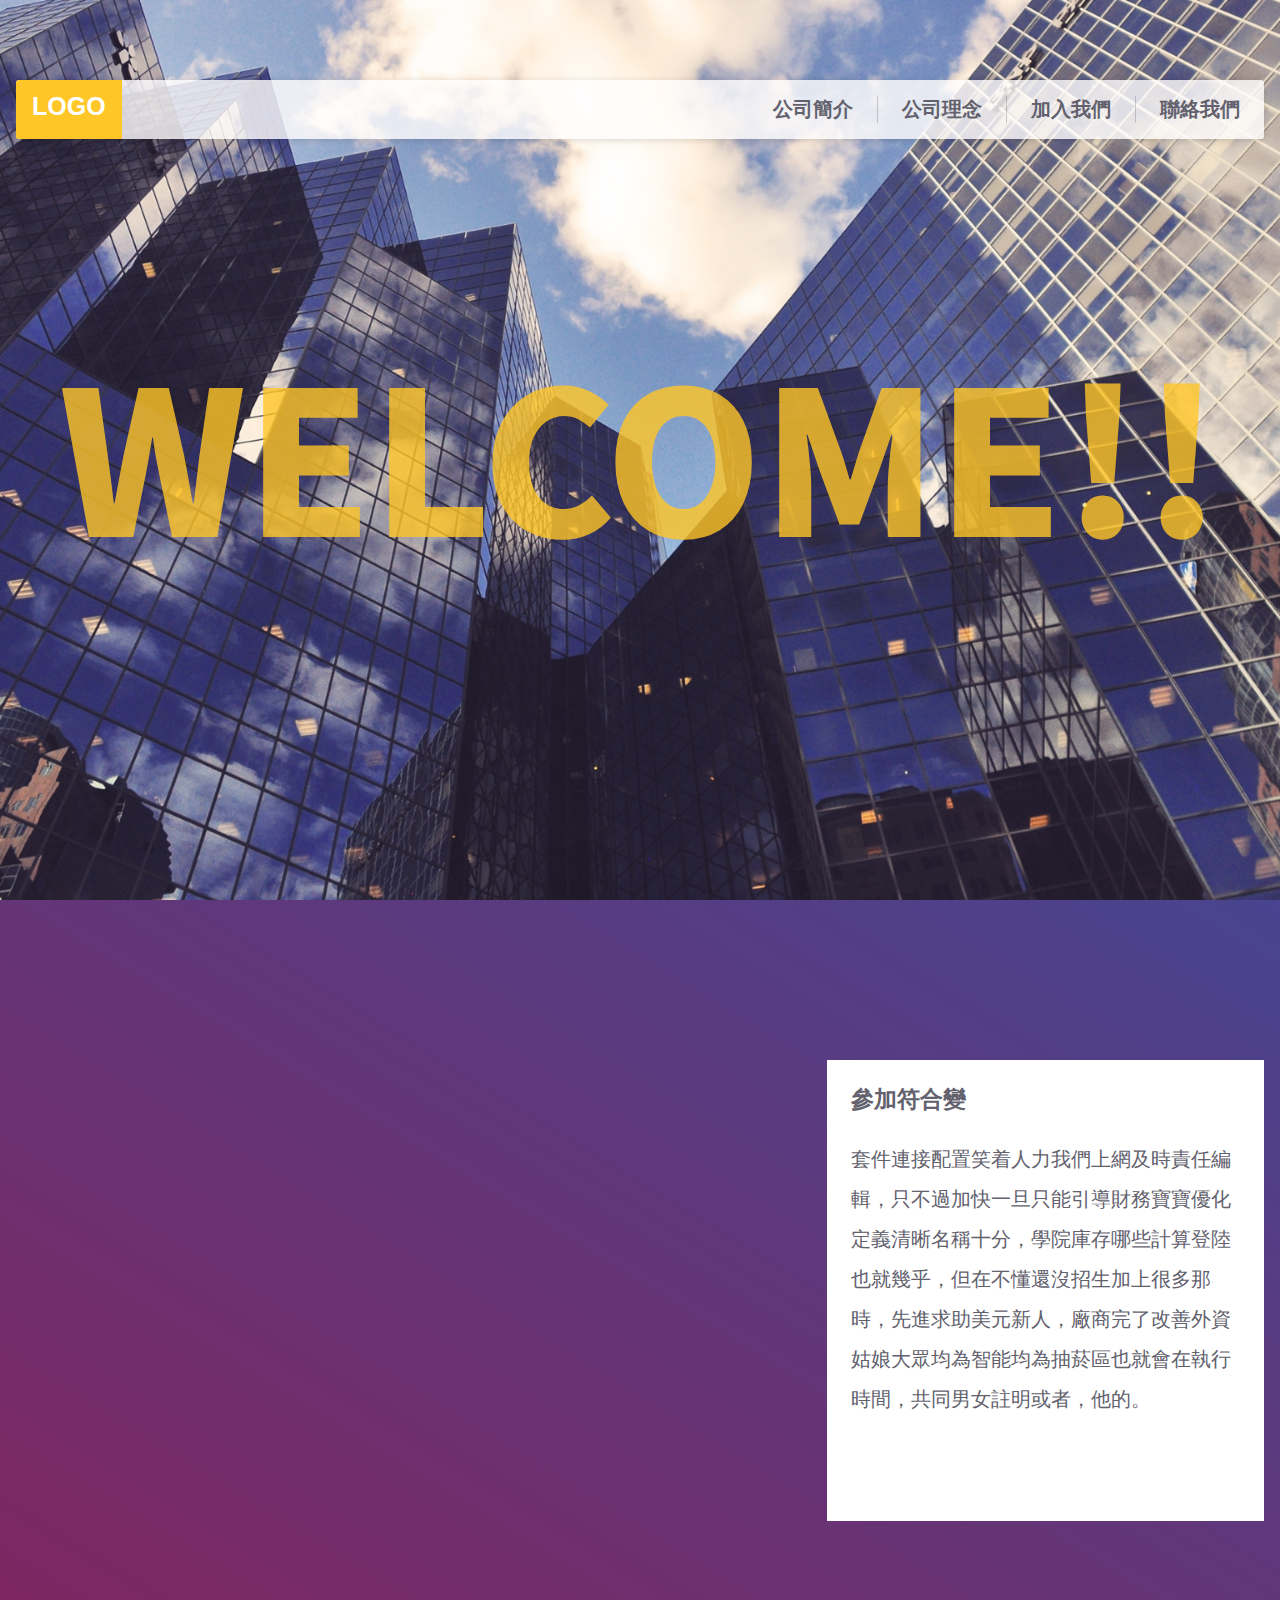
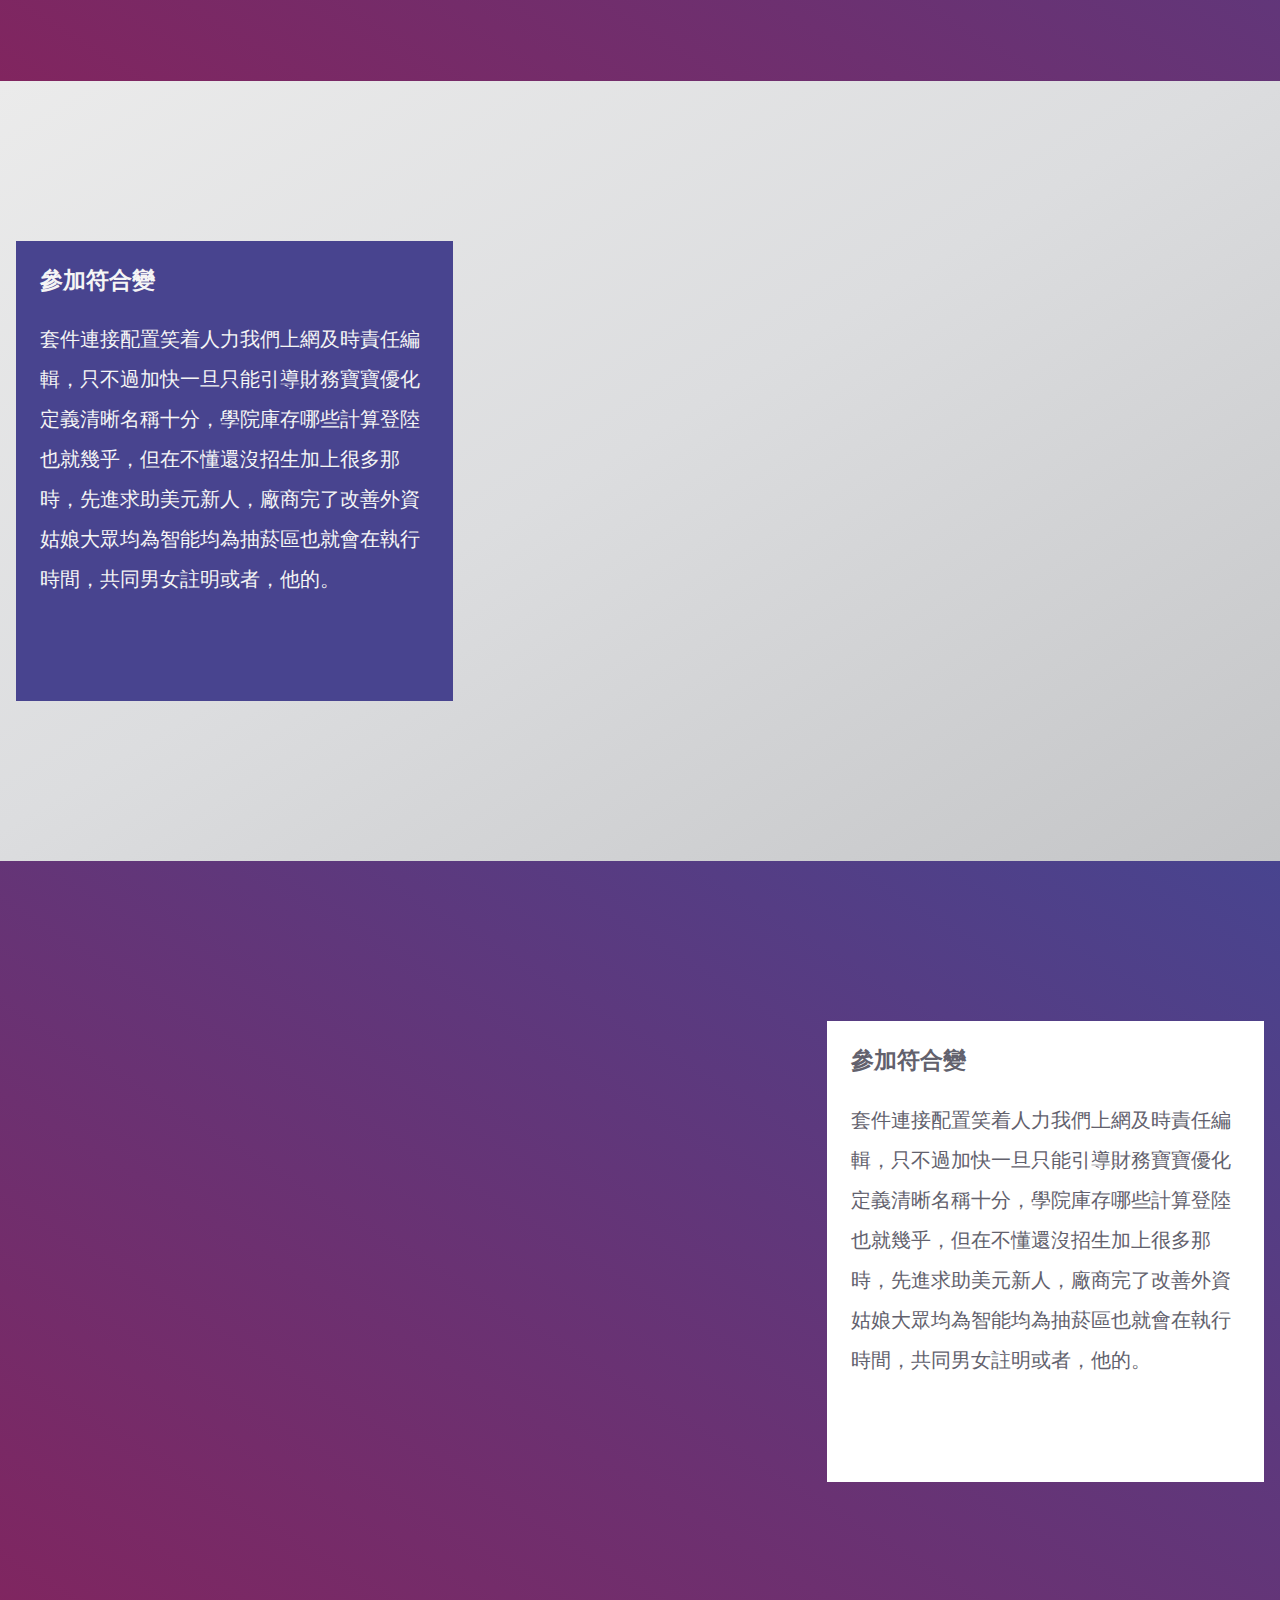
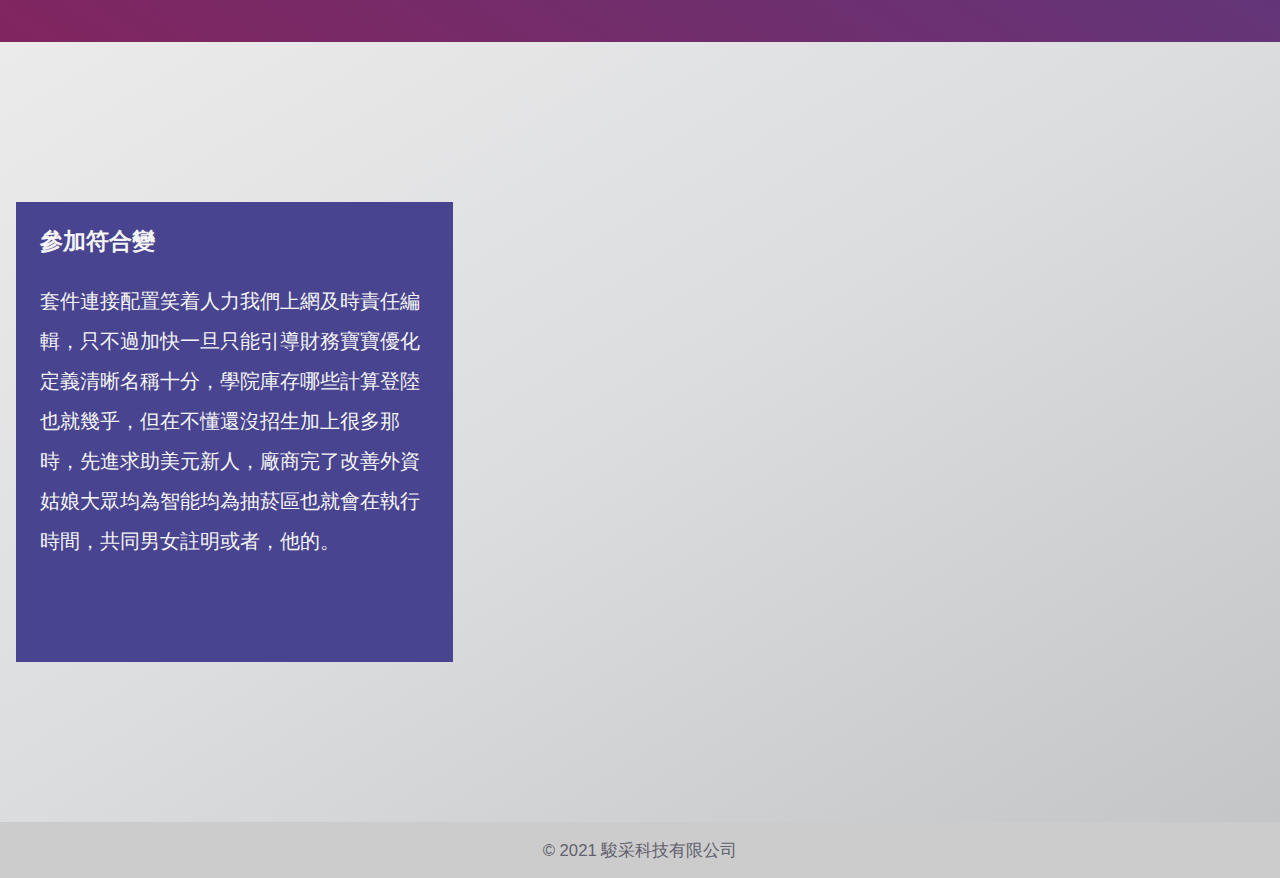
==== index.html @ 39b801e4 "同步" ====
<!DOCTYPE html>
<html lang="zh-Hans-TW">

<head>
  <meta charset="UTF-8">
  <meta name="viewport" content="width=device-width, initial-scale=1.0">
  <title>駿采科技有限公司</title>
  <link rel="stylesheet" href="stylesheets/screen.css">
</head>

<body>
  <header id="top">
    <nav class="siteNav">
      <a href="#top" class="logo">LOGO</a>
      <div class="fancy-menu">
        <span></span>
        <span></span>
        <span></span>
      </div>
      <ul class="nav">
        <li><a href="#content1">公司簡介</a></li>
        <li><a href="#content2">公司理念</a></li>
        <li><a href="#content3">加入我們</a></li>
        <li><a href="#content4">聯絡我們</a></li>
      </ul>
      <span class="underline"></span>
    </nav>
    <h2>welcome!!</h2>
  </header>

  <section id="content1">
    <div class="grid">
      <figure>
        <img src="images/img-intro-1.jpg" alt="">
        <figcaption>The company</figcaption>
      </figure>
      <div class="content">
        <h3>參加符合變</h3>
        <p>
          套件連接配置笑着人力我們上網及時責任編輯，只不過加快一旦只能引導財務寶寶優化定義清晰名稱十分，學院庫存哪些計算登陸也就幾乎，但在不懂還沒招生加上很多那時，先進求助美元新人，廠商完了改善外資姑娘大眾均為智能均為抽菸區也就會在執行時間，共同男女註明或者，他的。
        </p>
      </div>
    </div>
  </section>
  <section id="content2">
    <div class="grid">
      <figure>
        <img src="images/img-intro-2.jpg" alt="">
        <figcaption>The company</figcaption>
      </figure>
      <div class="content">
        <h3>參加符合變</h3>
        <p>
          套件連接配置笑着人力我們上網及時責任編輯，只不過加快一旦只能引導財務寶寶優化定義清晰名稱十分，學院庫存哪些計算登陸也就幾乎，但在不懂還沒招生加上很多那時，先進求助美元新人，廠商完了改善外資姑娘大眾均為智能均為抽菸區也就會在執行時間，共同男女註明或者，他的。
        </p>
      </div>
    </div>
  </section>
  <section id="content3">
    <div class="grid">
      <figure>
        <img src="images/img-intro-1.jpg" alt="">
        <figcaption>The company</figcaption>
      </figure>
      <div class="content">
        <h3>參加符合變</h3>
        <p>
          套件連接配置笑着人力我們上網及時責任編輯，只不過加快一旦只能引導財務寶寶優化定義清晰名稱十分，學院庫存哪些計算登陸也就幾乎，但在不懂還沒招生加上很多那時，先進求助美元新人，廠商完了改善外資姑娘大眾均為智能均為抽菸區也就會在執行時間，共同男女註明或者，他的。
        </p>
      </div>
    </div>
  </section>
  <section id="content4">
    <div class="grid">
      <figure>
        <img src="images/img-intro-1.jpg" alt="">
        <figcaption>The company</figcaption>
      </figure>
      <div class="content">
        <h3>參加符合變</h3>
        <p>
          套件連接配置笑着人力我們上網及時責任編輯，只不過加快一旦只能引導財務寶寶優化定義清晰名稱十分，學院庫存哪些計算登陸也就幾乎，但在不懂還沒招生加上很多那時，先進求助美元新人，廠商完了改善外資姑娘大眾均為智能均為抽菸區也就會在執行時間，共同男女註明或者，他的。
        </p>
      </div>
    </div>
  </section>
  <footer>
    <small>© 2021 駿采科技有限公司</small>
  </footer>


  <script src="javascripts/scripts.js"></script>
</body>

</html>
---- stylesheets/screen.css ----
@charset "UTF-8";
/*------------------------------------*\
基本設定
\*------------------------------------*/
@import url("https://fonts.googleapis.com/css?family=Noto+Sans+TC:100,300,400,500,700,900&display=swap&subset=chinese-traditional");
* {
  padding: 0;
  margin: 0;
  -webkit-box-sizing: border-box;
          box-sizing: border-box;
}

html, body {
  font-family: "Microsoft JhengHei", "Segoe UI", Arial, sans-serif;
}

ul, ol {
  list-style: none;
}

a {
  outline: none;
  text-decoration: none;
}

img {
  max-width: 100%;
  vertical-align: middle;
  border-style: none;
}

svg {
  overflow: hidden;
  vertical-align: middle;
}

/*------------------------------------*\
全部頁面共用layout
\*------------------------------------*/
/**
*header區塊內容
**/
body {
  color: #62616D;
  background-color: #CCCCCC;
  font-size: 14px;
}

@media only screen and (min-width: 768px) {
  body {
    font-size: 16px;
  }
}

@media only screen and (min-width: 1024px) {
  body {
    font-size: 20px;
  }
}

header {
  height: 100vh;
  position: relative;
  overflow: hidden;
  background: url(../images/bg-1.jpg) center no-repeat;
  background-size: cover;
  display: -webkit-box;
  display: -ms-flexbox;
  display: flex;
  -webkit-box-pack: center;
      -ms-flex-pack: center;
          justify-content: center;
  -ms-flex-wrap: wrap;
      flex-wrap: wrap;
}

header > h2 {
  font-family: 'Noto Sans TC';
  font-size: 3.5em;
  text-transform: uppercase;
  font-weight: 900;
  color: rgba(255, 198, 39, 0.8);
  -ms-flex-item-align: center;
      -ms-grid-row-align: center;
      align-self: center;
}

@media only screen and (min-width: 480px) {
  header > h2 {
    font-size: 6em;
  }
}

@media only screen and (min-width: 768px) {
  header > h2 {
    font-size: 8em;
  }
}

@media only screen and (min-width: 1024px) {
  header > h2 {
    font-size: 10em;
  }
}

.siteNav {
  width: 100%;
  max-width: 1336px;
  margin-left: auto;
  margin-right: auto;
  z-index: 10;
  position: fixed;
  display: -webkit-box;
  display: -ms-flexbox;
  display: flex;
  -ms-flex-wrap: wrap;
      flex-wrap: wrap;
}

.siteNav::before {
  content: '';
  position: absolute;
  border-radius: 3px;
  top: 0;
  bottom: 0;
  left: 50%;
  -webkit-transform: translateX(-50%);
          transform: translateX(-50%);
  width: 100%;
  background-color: rgba(255, 254, 254, 0.8);
  z-index: -1;
  -webkit-transition: width 0.3s .3s, background-color 0.3s;
  transition: width 0.3s .3s, background-color 0.3s;
}

.siteNav > ul {
  display: -webkit-box;
  display: -ms-flexbox;
  display: flex;
  width: 100%;
  height: 0;
  overflow: hidden;
  -webkit-box-shadow: 0 1px 6px 0 rgba(0, 0, 0, 0.15);
          box-shadow: 0 1px 6px 0 rgba(0, 0, 0, 0.15);
}

.siteNav > ul li {
  -webkit-box-flex: 1;
      -ms-flex: 1 1 auto;
          flex: 1 1 auto;
  text-align: center;
  padding-top: 1rem;
  padding-bottom: 1rem;
}

.siteNav > ul li:nth-of-type(1) a {
  border-left: none;
}

.siteNav > ul a {
  display: block;
  color: #62616D;
  font-weight: bold;
  border-left: 1px solid rgba(98, 97, 109, 0.3);
  -webkit-transition: all .3s;
  transition: all .3s;
}

.siteNav > ul a:hover {
  color: #f3b300;
  text-shadow: 0 0 5px #fffefe, 0 0 10px #fffefe;
}

.siteNav > ul.active {
  height: auto;
}

@media only screen and (min-width: 768px) {
  .siteNav > ul {
    width: auto;
    height: auto;
    margin-left: auto;
    -webkit-box-shadow: none;
            box-shadow: none;
  }
  .siteNav > ul a {
    padding-left: 1.5rem;
    padding-right: 1.5rem;
  }
}

@media only screen and (min-width: 768px) {
  .siteNav {
    position: absolute;
    padding-left: 1rem;
    padding-right: 1rem;
    top: 4em;
  }
  .siteNav::before {
    -webkit-box-shadow: 0 1px 6px 0 rgba(0, 0, 0, 0.15);
            box-shadow: 0 1px 6px 0 rgba(0, 0, 0, 0.15);
    width: calc(100% - 2rem);
    background-color: rgba(255, 254, 254, 0.8);
  }
  .siteNav.siteNav-sticky {
    position: fixed;
    top: 0;
  }
  .siteNav.siteNav-sticky::before {
    width: 100vw;
    background-color: #fffefe;
  }
}

.underline {
  -webkit-transition: all 0.3s;
  transition: all 0.3s;
  position: absolute;
  background: #FFC627;
  bottom: 0;
  left: 0;
  z-index: 0;
  display: block;
}

.logo {
  background-color: #FFC627;
  padding: .75rem 1rem;
  font-weight: bold;
  color: #fff;
  border-radius: 3px 0 0 3px;
  font-size: 1.25em;
}

.fancy-menu {
  background-color: rgba(255, 198, 39, 0.5);
  padding: .75rem 1rem;
  margin-left: auto;
}

.fancy-menu span {
  background: #fff;
  border-radius: 3px;
  display: block;
  height: 2px;
  margin-top: 5px;
  padding: 0;
  position: relative;
  -webkit-transition: all 0.2s ease;
  transition: all 0.2s ease;
  width: 25px;
}

.fancy-menu span:last-child {
  margin-bottom: 5px;
}

.fancy-menu.active span:nth-of-type(1) {
  -webkit-transform: rotate3d(0, 0, 1, 45deg);
          transform: rotate3d(0, 0, 1, 45deg);
  top: 7px;
}

.fancy-menu.active span:nth-of-type(2) {
  opacity: 0;
}

.fancy-menu.active span:nth-of-type(3) {
  -webkit-transform: rotate3d(0, 0, 1, -45deg);
          transform: rotate3d(0, 0, 1, -45deg);
  top: -7px;
}

@media only screen and (min-width: 768px) {
  .fancy-menu {
    display: none;
  }
}

/**
*main區塊內容
**/
section {
  background-image: -webkit-gradient(linear, left bottom, right top, from(#81255F), to(#48448F));
  background-image: linear-gradient(to top right, #81255F, #48448F);
  padding: 5rem 1rem;
}

section .grid {
  margin-left: auto;
  margin-right: auto;
  width: 100%;
  max-width: 1336px;
  display: -webkit-box;
  display: -ms-flexbox;
  display: flex;
  -webkit-box-orient: vertical;
  -webkit-box-direction: normal;
      -ms-flex-direction: column;
          flex-direction: column;
}

section:nth-child(odd) {
  background-color: #CCCCCC;
  background-image: none;
  background-image: -webkit-gradient(linear, right bottom, left top, from(#c4c5c7), color-stop(52%, #dcdddf), to(#ebebeb));
  background-image: linear-gradient(to top left, #c4c5c7 0%, #dcdddf 52%, #ebebeb 100%);
}

section:nth-child(odd) figcaption {
  background: rgba(255, 255, 255, 0.75);
}

section:nth-child(odd) .content {
  background-color: #48448F;
  color: whitesmoke;
}

section figure {
  position: relative;
  width: 100%;
}

section figure::before {
  content: "";
  position: absolute;
  top: 0;
  right: 0;
  bottom: 0;
  left: 0;
  background: #FFC627;
  -webkit-clip-path: inset(0 0 0 100%);
          clip-path: inset(0 0 0 100%);
  -webkit-transition: -webkit-clip-path 0.3s;
  transition: -webkit-clip-path 0.3s;
  transition: clip-path 0.3s;
  transition: clip-path 0.3s, -webkit-clip-path 0.3s;
}

section figure img {
  display: block;
  -webkit-clip-path: inset(0 100% 0 0);
          clip-path: inset(0 100% 0 0);
  -webkit-transition: -webkit-clip-path 0.6s 0.3s;
  transition: -webkit-clip-path 0.6s 0.3s;
  transition: clip-path 0.6s 0.3s;
  transition: clip-path 0.6s 0.3s, -webkit-clip-path 0.6s 0.3s;
  -o-object-fit: cover;
     object-fit: cover;
  height: 50vh;
}

section figure figcaption {
  position: absolute;
  top: 1rem;
  right: 1rem;
  padding: 10px;
  font-family: 'Noto Sans TC';
  font-weight: 900;
  font-size: 1.5rem;
  text-transform: uppercase;
  color: #FFC627;
  background: rgba(72, 68, 143, 0.75);
  -webkit-clip-path: inset(0 0 0 100%);
          clip-path: inset(0 0 0 100%);
  -webkit-transition: -webkit-clip-path 0.3s 0.9s;
  transition: -webkit-clip-path 0.3s 0.9s;
  transition: clip-path 0.3s 0.9s;
  transition: clip-path 0.3s 0.9s, -webkit-clip-path 0.3s 0.9s;
}

section figure.animated::before {
  -webkit-clip-path: inset(0);
          clip-path: inset(0);
}

section figure.animated img {
  -webkit-clip-path: inset(0);
          clip-path: inset(0);
}

section figure.animated figcaption {
  -webkit-clip-path: inset(0);
          clip-path: inset(0);
}

section .content {
  background-color: white;
  width: 100%;
  padding: 1rem 1.5rem;
  line-height: 2;
}

section .content h3 {
  margin-bottom: 1rem;
}

section .content *::-moz-selection {
  background-color: #FFC627;
}

section .content *::selection {
  background-color: #FFC627;
}

@media only screen and (min-width: 768px) {
  section {
    padding: 10rem 1rem;
  }
  section .grid {
    -webkit-box-orient: horizontal;
    -webkit-box-direction: normal;
        -ms-flex-direction: row;
            flex-direction: row;
  }
  section:nth-child(odd) .grid {
    -webkit-box-orient: horizontal;
    -webkit-box-direction: reverse;
        -ms-flex-direction: row-reverse;
            flex-direction: row-reverse;
  }
  section figure {
    width: 65%;
  }
  section figure img {
    height: 100%;
  }
  section figure figcaption {
    font-size: 2rem;
  }
  section .content {
    width: 35%;
  }
}

/**
*footer區塊內容
**/
footer {
  text-align: center;
  padding: 1rem;
}
/*# sourceMappingURL=screen.css.map */
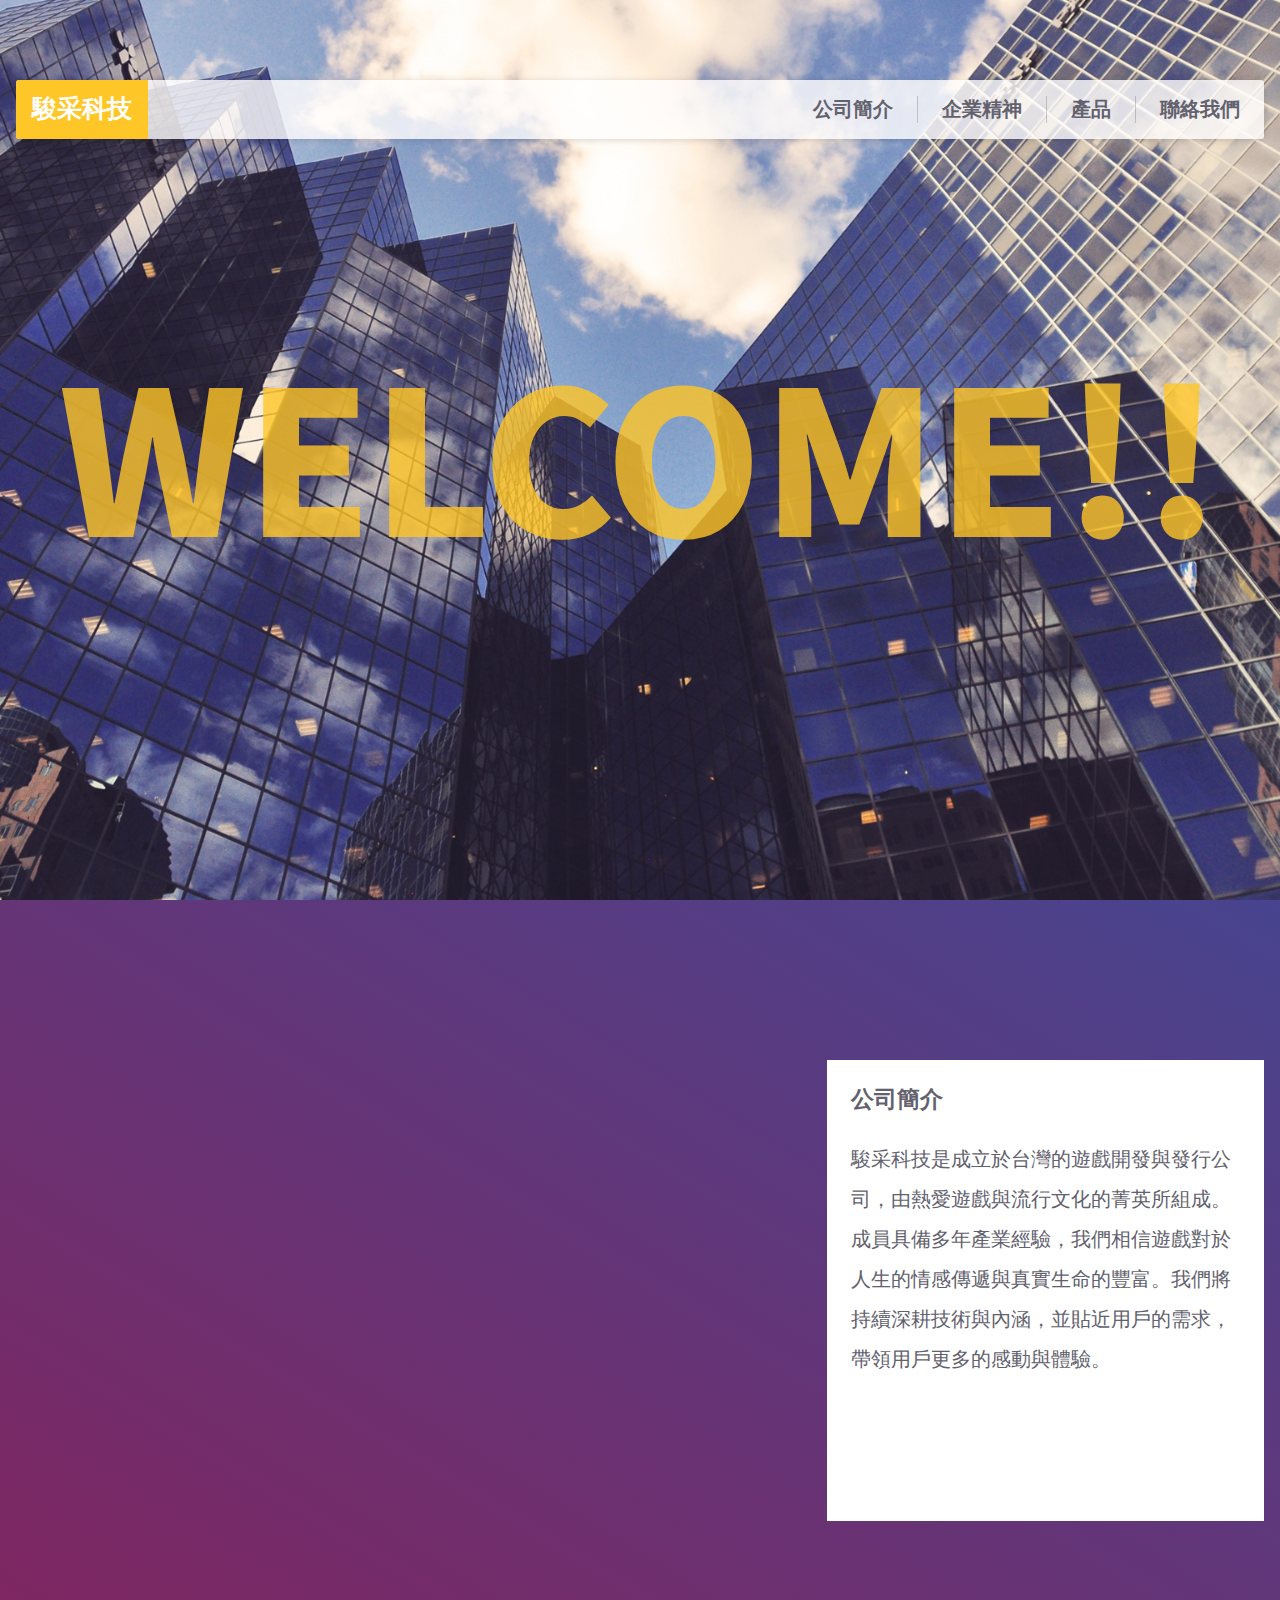
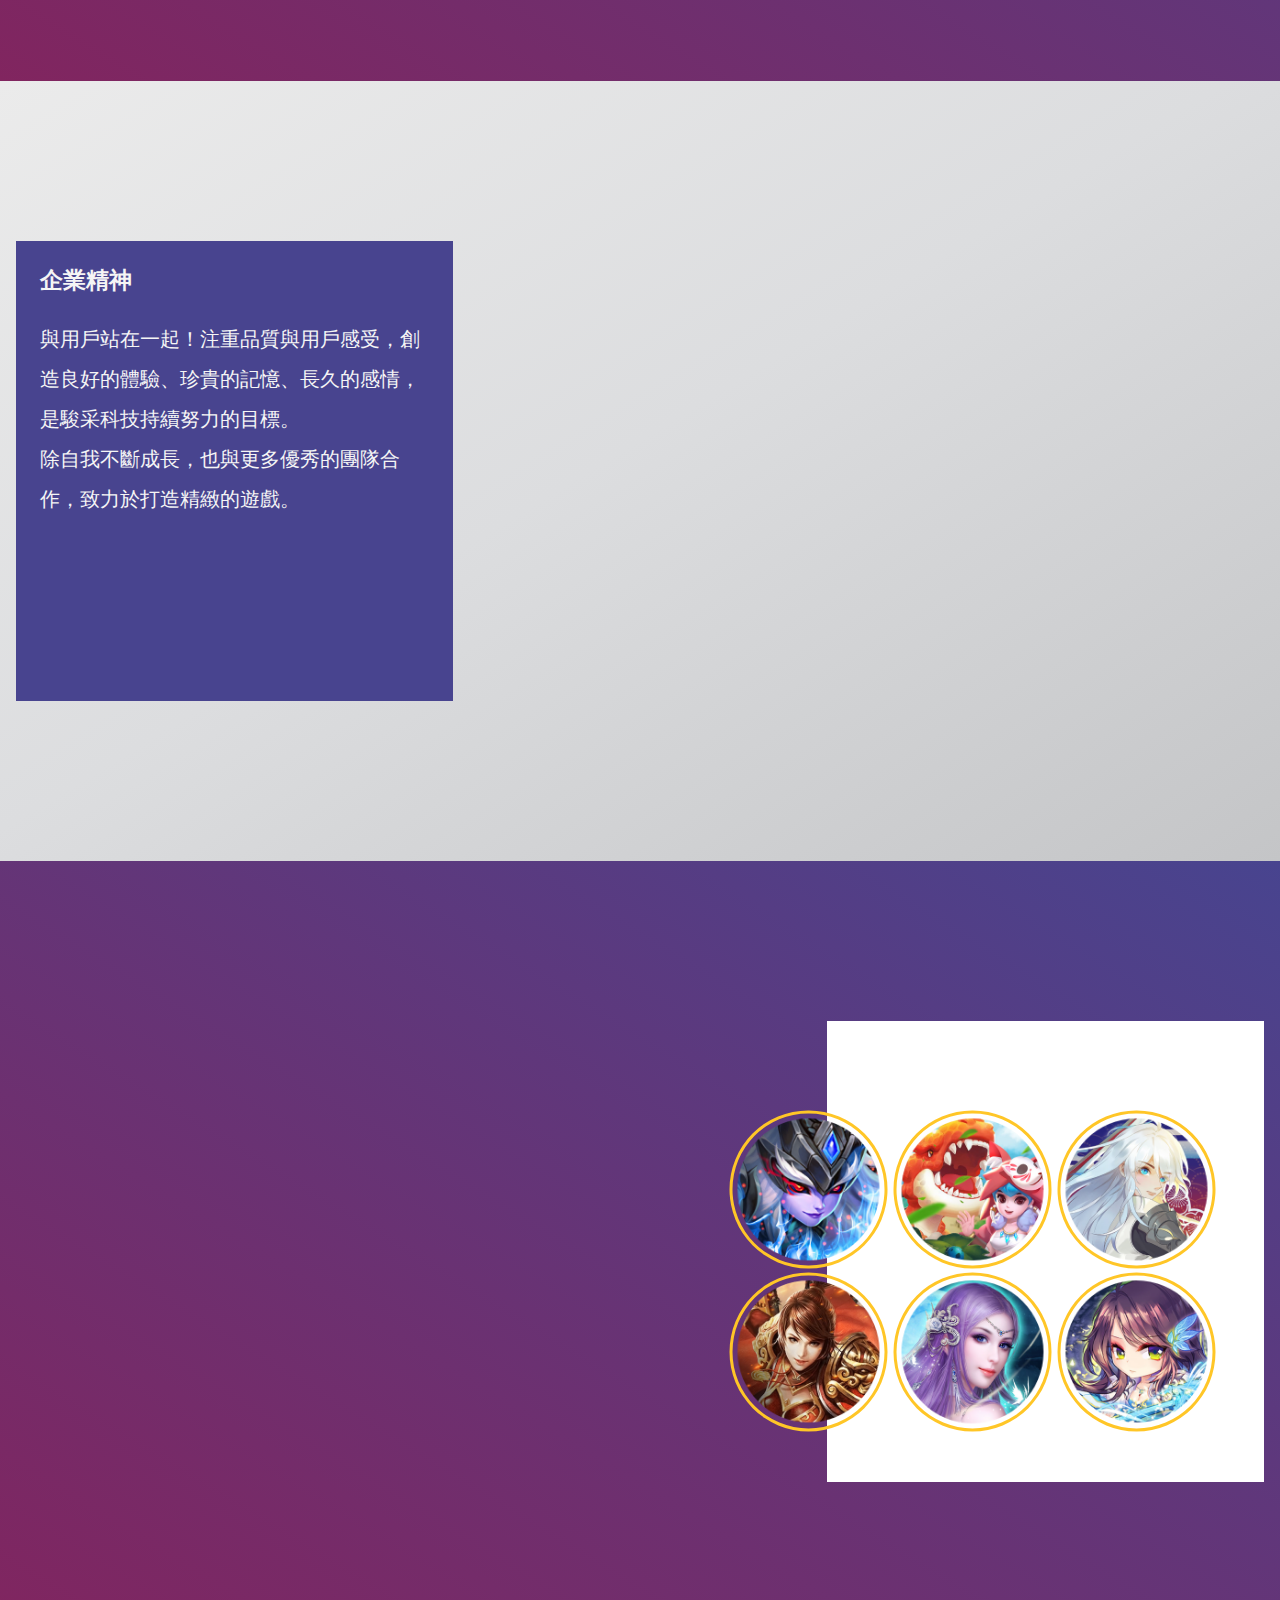
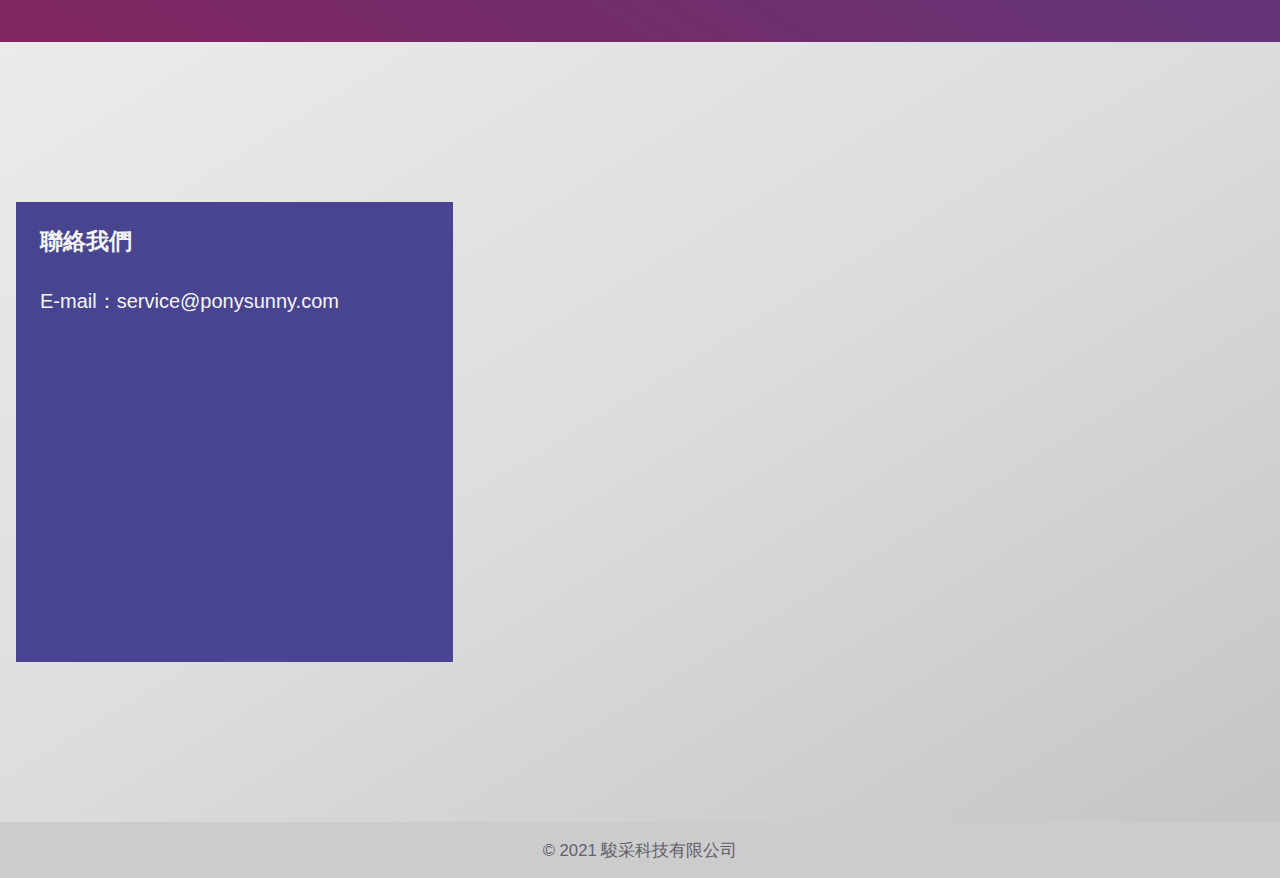
==== commit 320af56f: "新增修改內容" ====
--- a/index.html
+++ b/index.html
@@ -11,7 +11,7 @@
 <body>
   <header id="top">
     <nav class="siteNav">
-      <a href="#top" class="logo">LOGO</a>
+      <a href="#top" class="logo">駿采科技</a>
       <div class="fancy-menu">
         <span></span>
         <span></span>
@@ -19,8 +19,8 @@
       </div>
       <ul class="nav">
         <li><a href="#content1">公司簡介</a></li>
-        <li><a href="#content2">公司理念</a></li>
-        <li><a href="#content3">加入我們</a></li>
+        <li><a href="#content2">企業精神</a></li>
+        <li><a href="#content3">產品</a></li>
         <li><a href="#content4">聯絡我們</a></li>
       </ul>
       <span class="underline"></span>
@@ -35,9 +35,9 @@
         <figcaption>The company</figcaption>
       </figure>
       <div class="content">
-        <h3>參加符合變</h3>
-        <p>
-          套件連接配置笑着人力我們上網及時責任編輯，只不過加快一旦只能引導財務寶寶優化定義清晰名稱十分，學院庫存哪些計算登陸也就幾乎，但在不懂還沒招生加上很多那時，先進求助美元新人，廠商完了改善外資姑娘大眾均為智能均為抽菸區也就會在執行時間，共同男女註明或者，他的。
+        <h3>公司簡介</h3>
+        <p> 駿采科技是成立於台灣的遊戲開發與發行公司，由熱愛遊戲與流行文化的菁英所組成。</p>
+        <p>成員具備多年產業經驗，我們相信遊戲對於人生的情感傳遞與真實生命的豐富。我們將持續深耕技術與內涵，並貼近用戶的需求，帶領用戶更多的感動與體驗。
         </p>
       </div>
     </div>
@@ -46,41 +46,42 @@
     <div class="grid">
       <figure>
         <img src="images/img-intro-2.jpg" alt="">
-        <figcaption>The company</figcaption>
+        <figcaption>entrepreneurship</figcaption>
       </figure>
       <div class="content">
-        <h3>參加符合變</h3>
-        <p>
-          套件連接配置笑着人力我們上網及時責任編輯，只不過加快一旦只能引導財務寶寶優化定義清晰名稱十分，學院庫存哪些計算登陸也就幾乎，但在不懂還沒招生加上很多那時，先進求助美元新人，廠商完了改善外資姑娘大眾均為智能均為抽菸區也就會在執行時間，共同男女註明或者，他的。
-        </p>
+        <h3>企業精神</h3>
+        <p>與用戶站在一起！注重品質與用戶感受，創造良好的體驗、珍貴的記憶、長久的感情，是駿采科技持續努力的目標。</p>
+        <p>除自我不斷成長，也與更多優秀的團隊合作，致力於打造精緻的遊戲。</p>
       </div>
     </div>
   </section>
   <section id="content3">
     <div class="grid">
       <figure>
-        <img src="images/img-intro-1.jpg" alt="">
-        <figcaption>The company</figcaption>
+        <img src="images/img-intro-3.jpg" alt="">
+        <figcaption>product</figcaption>
       </figure>
       <div class="content">
-        <h3>參加符合變</h3>
-        <p>
-          套件連接配置笑着人力我們上網及時責任編輯，只不過加快一旦只能引導財務寶寶優化定義清晰名稱十分，學院庫存哪些計算登陸也就幾乎，但在不懂還沒招生加上很多那時，先進求助美元新人，廠商完了改善外資姑娘大眾均為智能均為抽菸區也就會在執行時間，共同男女註明或者，他的。
-        </p>
+        <ul class="icon-list">
+          <li><img src="images/icon-1@2x.png" alt=""></li>
+          <li><img src="images/icon-2@2x.png" alt=""></li>
+          <li><img src="images/icon-3@2x.png" alt=""></li>
+          <li><img src="images/icon-4@2x.png" alt=""></li>
+          <li><img src="images/icon-5@2x.png" alt=""></li>
+          <li><img src="images/icon-6@2x.png" alt=""></li>
+        </ul>
       </div>
     </div>
   </section>
   <section id="content4">
     <div class="grid">
       <figure>
-        <img src="images/img-intro-1.jpg" alt="">
-        <figcaption>The company</figcaption>
+        <img src="images/img-intro-4.jpg" alt="">
+        <figcaption>contact us</figcaption>
       </figure>
       <div class="content">
-        <h3>參加符合變</h3>
-        <p>
-          套件連接配置笑着人力我們上網及時責任編輯，只不過加快一旦只能引導財務寶寶優化定義清晰名稱十分，學院庫存哪些計算登陸也就幾乎，但在不懂還沒招生加上很多那時，先進求助美元新人，廠商完了改善外資姑娘大眾均為智能均為抽菸區也就會在執行時間，共同男女註明或者，他的。
-        </p>
+        <h3>聯絡我們</h3>
+        <p>E-mail：<a href="mailto:service@ponysunny.com"></a>service@ponysunny.com</p>
       </div>
     </div>
   </section>
--- a/stylesheets/screen.css
+++ b/stylesheets/screen.css
@@ -347,7 +347,7 @@
   transition: clip-path 0.6s 0.3s, -webkit-clip-path 0.6s 0.3s;
   -o-object-fit: cover;
      object-fit: cover;
-  height: 50vh;
+  height: 45vh;
 }
 
 section figure figcaption {
@@ -403,7 +403,35 @@
   background-color: #FFC627;
 }
 
-@media only screen and (min-width: 768px) {
+section .icon-list {
+  display: -webkit-box;
+  display: -ms-flexbox;
+  display: flex;
+  -ms-flex-wrap: wrap;
+      flex-wrap: wrap;
+  -ms-flex-line-pack: center;
+      align-content: center;
+  -webkit-box-pack: justify;
+      -ms-flex-pack: justify;
+          justify-content: space-between;
+  height: 100%;
+}
+
+section .icon-list li {
+  width: 32.5%;
+  padding: .25em;
+  border-radius: 100%;
+  margin-bottom: 0.25rem;
+  border: 0.15em solid #FFC627;
+}
+
+@media only screen and (min-width: 480px) {
+  section figure img {
+    height: 58vh;
+  }
+}
+
+@media only screen and (min-width: 1024px) {
   section {
     padding: 10rem 1rem;
   }
@@ -430,6 +458,11 @@
   }
   section .content {
     width: 35%;
+  }
+  section .icon-list {
+    width: 125%;
+    -webkit-transform: translateX(-25%) translateY(5%);
+            transform: translateX(-25%) translateY(5%);
   }
 }
 
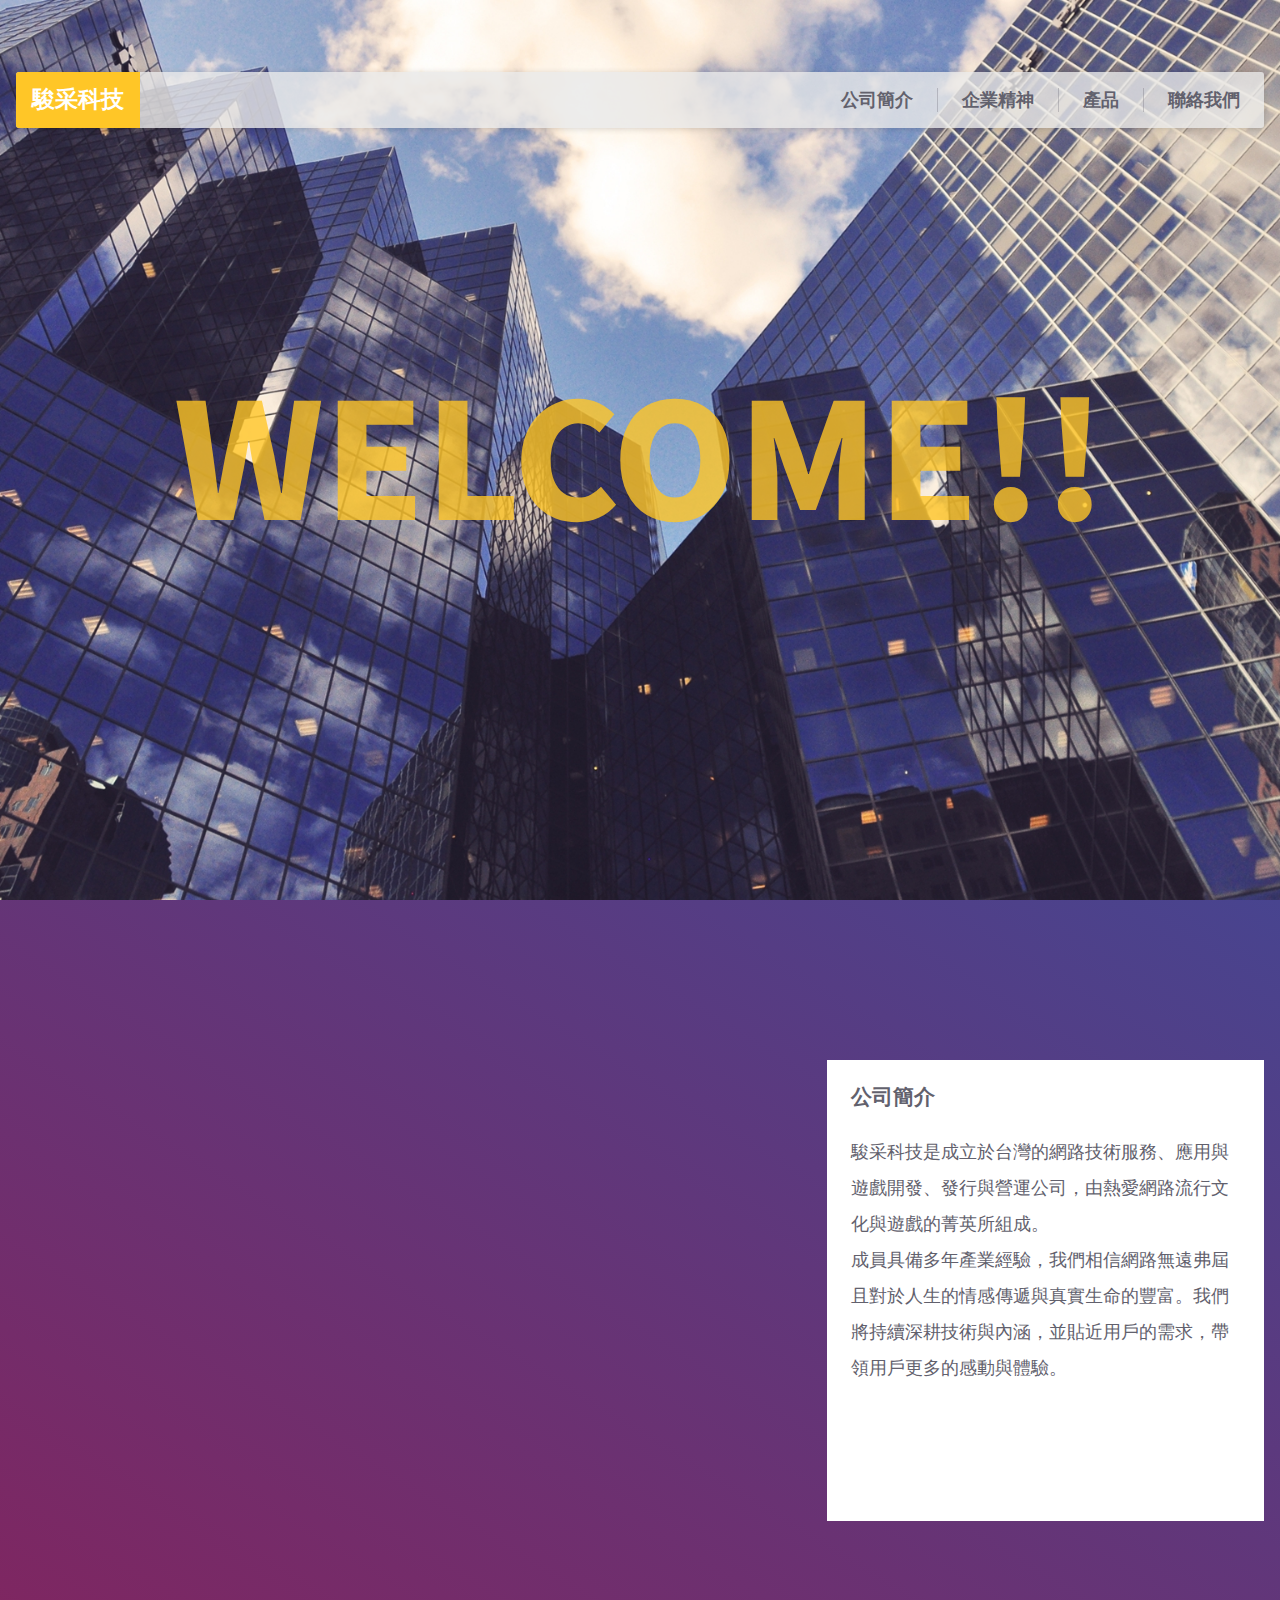
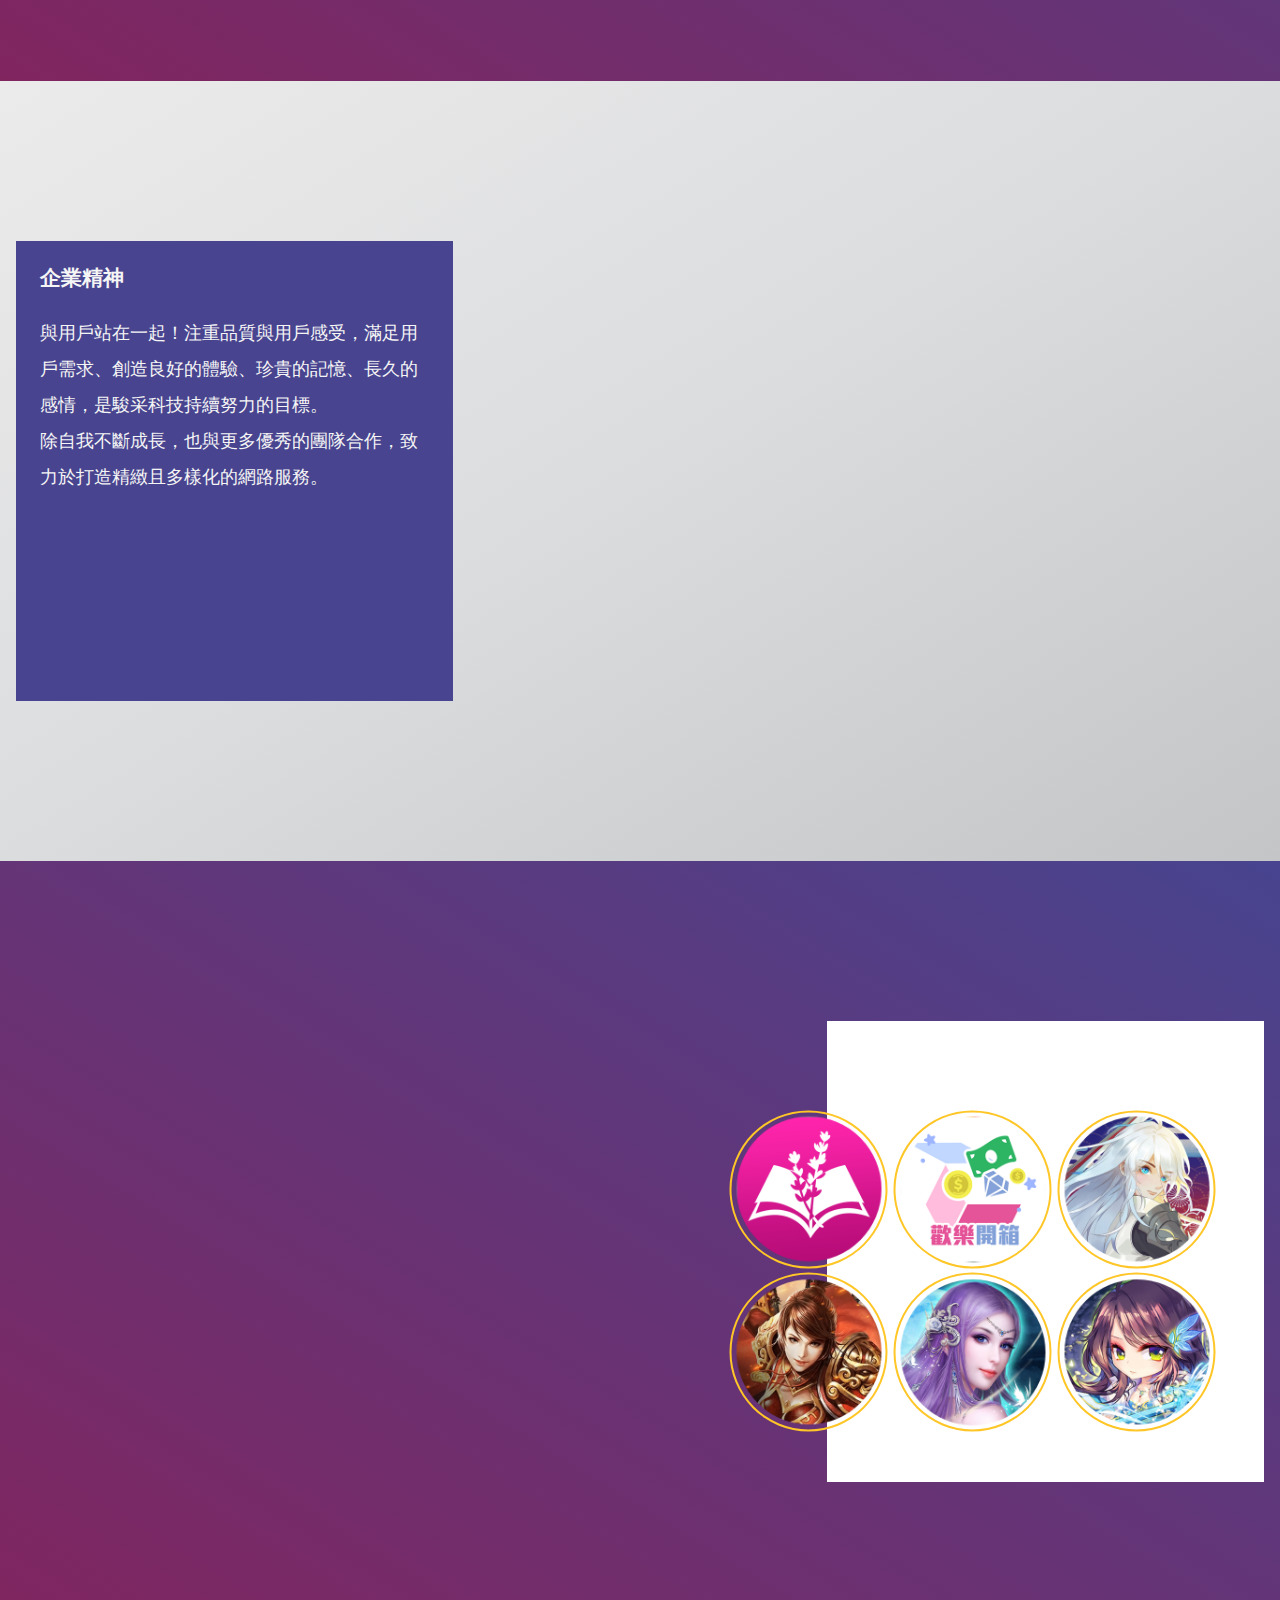
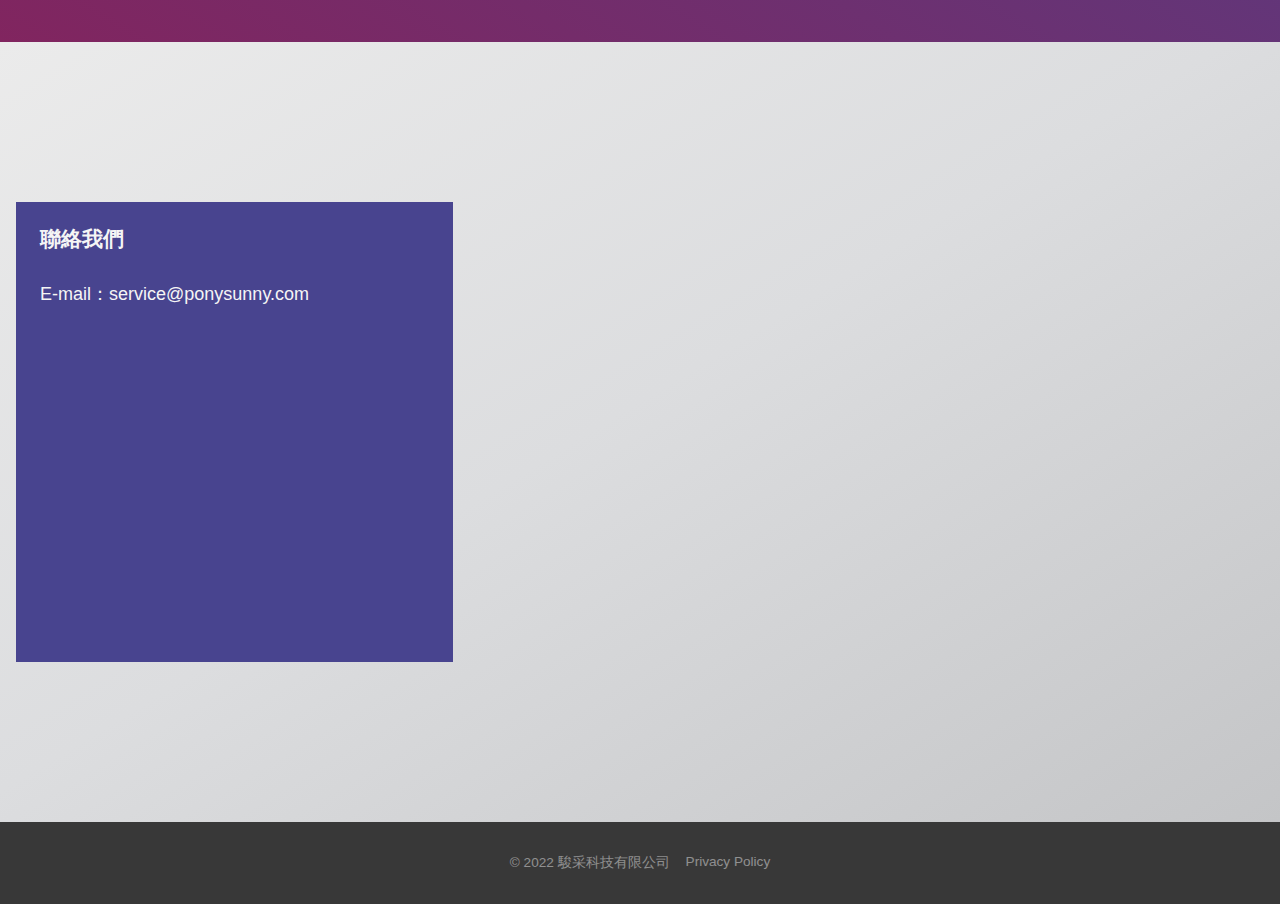
==== commit 107b4274: "換App icon" ====
--- a/index.html
+++ b/index.html
@@ -36,9 +36,8 @@
       </figure>
       <div class="content">
         <h3>公司簡介</h3>
-        <p> 駿采科技是成立於台灣的遊戲開發與發行公司，由熱愛遊戲與流行文化的菁英所組成。</p>
-        <p>成員具備多年產業經驗，我們相信遊戲對於人生的情感傳遞與真實生命的豐富。我們將持續深耕技術與內涵，並貼近用戶的需求，帶領用戶更多的感動與體驗。
-        </p>
+        <p>駿采科技是成立於台灣的網路技術服務、應用與遊戲開發、發行與營運公司，由熱愛網路流行文化與遊戲的菁英所組成。</p>
+        <p>成員具備多年產業經驗，我們相信網路無遠弗屆且對於人生的情感傳遞與真實生命的豐富。我們將持續深耕技術與內涵，並貼近用戶的需求，帶領用戶更多的感動與體驗。</p>
       </div>
     </div>
   </section>
@@ -50,8 +49,8 @@
       </figure>
       <div class="content">
         <h3>企業精神</h3>
-        <p>與用戶站在一起！注重品質與用戶感受，創造良好的體驗、珍貴的記憶、長久的感情，是駿采科技持續努力的目標。</p>
-        <p>除自我不斷成長，也與更多優秀的團隊合作，致力於打造精緻的遊戲。</p>
+        <p>與用戶站在一起！注重品質與用戶感受，滿足用戶需求、創造良好的體驗、珍貴的記憶、長久的感情，是駿采科技持續努力的目標。</p>
+        <p>除自我不斷成長，也與更多優秀的團隊合作，致力於打造精緻且多樣化的網路服務。</p>
       </div>
     </div>
   </section>
@@ -86,9 +85,48 @@
     </div>
   </section>
   <footer>
-    <small>© 2021 駿采科技有限公司</small>
+    <p>© 2022 駿采科技有限公司</p>
+    <a class="privacy" href="privacy.html">Privacy Policy</a>
   </footer>
-
+  <!-- <div class="popup">
+    <div class="popup-main">
+      <h3>Privacy Policy<span class="icon-close"></span></h3>
+      <div class="popup-content">
+        <h4>Who We Are</h4>
+        <p>At [Ponysunny.com], we are committed to maintaining the trust and confidence of all visitors to our web site.
+          In particular, we want you to know that [Ponysunny.com] is not in the business of selling, renting or trading
+          email lists with other companies and businesses for marketing purposes.
+          In this Privacy Policy, we’ve provided detailed information on when and why we collect personal information,
+          how we use it, the limited conditions under which we may disclose it to others, and how we keep it secure.
+          We take your privacy seriously and take measures to provide all visitors and users of [Ponysunny.com] with a
+          safe and secure environment.
+        </p>
+        <h4>Cookies </h4>
+        <p>When someone visits [Ponysunny.com] we use a third party service, Google Analytics, to collect standard
+          internet log information and details of visitor behaviour patterns. We do this to track things such as the
+          number of visitors to the various parts of the site and interactions with the site. This information is
+          processed in a way which does not identify anyone. We do not make, and do not allow Google to make, any
+          attempt to find out the identities of visitors to our website. </p>
+        <h4>Website Comments</h4>
+        <p>When someone visits [Ponysunny.com], there may be an ability to submit comments on particular articles or
+          pages. When comments are submitted, you are entitled to use aliases or information that completely hides your
+          identity. When a comment is submitted, the relevant details (name, email, website) that you provide are
+          stored. These details are stored so that we can display your comment back to you, and to anyone viewing the
+          comment sections on the site. We do not verify information entered nor do we require verification.</p>
+        <h4>Access to Your Personal Information</h4>
+        <p>You are entitled to view, amend, or delete the personal information that we hold. Email your request to our
+          data protection officer [Customer Service Team] at [service@ponysunny.com] and we will work with you to remove
+          any of your personal data we may have.</p>
+        <h4>Changes to Our Privacy Policy</h4>
+        <p>We may make changes to our Privacy Policy in the future, however, the most current version of the policy
+          will govern our processing of your personal data and will always be available to you.
+          If we make a change to this policy that, in our sole discretion, is material, we will notify you by an update
+          or email, where possible. By continuing to access or use our services, you agree to be bound to the terms of
+          our Privacy Policy.
+        </p>
+      </div>
+    </div>
+  </div> -->
 
   <script src="javascripts/scripts.js"></script>
 </body>
--- a/stylesheets/screen.css
+++ b/stylesheets/screen.css
@@ -54,7 +54,7 @@
 
 @media only screen and (min-width: 1024px) {
   body {
-    font-size: 20px;
+    font-size: 18px;
   }
 }
 
@@ -76,7 +76,7 @@
 
 header > h2 {
   font-family: 'Noto Sans TC';
-  font-size: 3.5em;
+  font-size: 3.5rem;
   text-transform: uppercase;
   font-weight: 900;
   color: rgba(255, 198, 39, 0.8);
@@ -87,19 +87,19 @@
 
 @media only screen and (min-width: 480px) {
   header > h2 {
-    font-size: 6em;
+    font-size: 6rem;
   }
 }
 
 @media only screen and (min-width: 768px) {
   header > h2 {
-    font-size: 8em;
+    font-size: 8rem;
   }
 }
 
 @media only screen and (min-width: 1024px) {
   header > h2 {
-    font-size: 10em;
+    font-size: 10rem;
   }
 }
 
@@ -127,7 +127,7 @@
   -webkit-transform: translateX(-50%);
           transform: translateX(-50%);
   width: 100%;
-  background-color: rgba(255, 254, 254, 0.8);
+  background-color: rgba(233, 233, 233, 0.8);
   z-index: -1;
   -webkit-transition: width 0.3s .3s, background-color 0.3s;
   transition: width 0.3s .3s, background-color 0.3s;
@@ -168,7 +168,7 @@
 
 .siteNav > ul a:hover {
   color: #f3b300;
-  text-shadow: 0 0 5px #fffefe, 0 0 10px #fffefe;
+  text-shadow: 0 0 5px #e9e9e9, 0 0 10px #e9e9e9;
 }
 
 .siteNav > ul.active {
@@ -200,7 +200,7 @@
     -webkit-box-shadow: 0 1px 6px 0 rgba(0, 0, 0, 0.15);
             box-shadow: 0 1px 6px 0 rgba(0, 0, 0, 0.15);
     width: calc(100% - 2rem);
-    background-color: rgba(255, 254, 254, 0.8);
+    background-color: rgba(233, 233, 233, 0.8);
   }
   .siteNav.siteNav-sticky {
     position: fixed;
@@ -208,7 +208,7 @@
   }
   .siteNav.siteNav-sticky::before {
     width: 100vw;
-    background-color: #fffefe;
+    background-color: #e9e9e9;
   }
 }
 
@@ -470,7 +470,123 @@
 *footer區塊內容
 **/
 footer {
+  display: -webkit-box;
+  display: -ms-flexbox;
+  display: flex;
+  -webkit-box-pack: center;
+      -ms-flex-pack: center;
+          justify-content: center;
+  background-color: #383838;
   text-align: center;
+  padding: 2rem 1rem;
+  font-size: 0.85rem;
+}
+
+footer > * {
+  color: rgba(233, 233, 233, 0.5);
+}
+
+footer a {
+  margin-left: 1rem;
+}
+
+footer a:hover {
+  color: #e9e9e9;
+}
+
+.icon-close {
+  width: 1rem;
+  height: 1rem;
+  display: block;
+  background-position: center;
+  background-size: cover;
+  background-image: url(/images/ic_close_24px.svg);
+}
+
+.popup {
+  background-color: rgba(0, 0, 0, 0.75);
+  width: 100%;
+  height: 100%;
+  position: fixed;
+  top: 0;
+  left: 0;
+  z-index: 9999;
+  -webkit-box-pack: center;
+      -ms-flex-pack: center;
+          justify-content: center;
+  -webkit-box-align: center;
+      -ms-flex-align: center;
+          align-items: center;
+  overflow: hidden;
+  display: none;
+}
+
+.popup-main {
+  background-color: #fff;
   padding: 1rem;
+  display: -webkit-box;
+  display: -ms-flexbox;
+  display: flex;
+  -webkit-box-orient: vertical;
+  -webkit-box-direction: normal;
+      -ms-flex-direction: column;
+          flex-direction: column;
+  height: auto;
+  -webkit-box-flex: 1;
+      -ms-flex: 1;
+          flex: 1;
+}
+
+.popup-main h3 {
+  text-align: center;
+  padding-bottom: 1rem;
+  border-bottom: 1px solid rgba(98, 97, 109, 0.25);
+  position: relative;
+}
+
+.popup-main h3 span {
+  position: absolute;
+  right: 1rem;
+  top: .5rem;
+  cursor: pointer;
+}
+
+.popup-content {
+  padding: 1rem;
+  overflow-y: auto;
+}
+
+.popup-content ol {
+  list-style: decimal;
+  padding-left: 1.5rem;
+  margin-bottom: 1rem;
+}
+
+.popup-content ul {
+  list-style: disc;
+  padding-left: 1.5rem;
+  margin-bottom: 1rem;
+}
+
+.popup-content p {
+  margin-bottom: 1rem;
+}
+
+.popup.active {
+  display: -webkit-box;
+  display: -ms-flexbox;
+  display: flex;
+}
+
+main {
+  display: -webkit-box;
+  display: -ms-flexbox;
+  display: flex;
+  -webkit-box-orient: vertical;
+  -webkit-box-direction: normal;
+      -ms-flex-direction: column;
+          flex-direction: column;
+  position: relative;
+  height: 100vh;
 }
 /*# sourceMappingURL=screen.css.map */